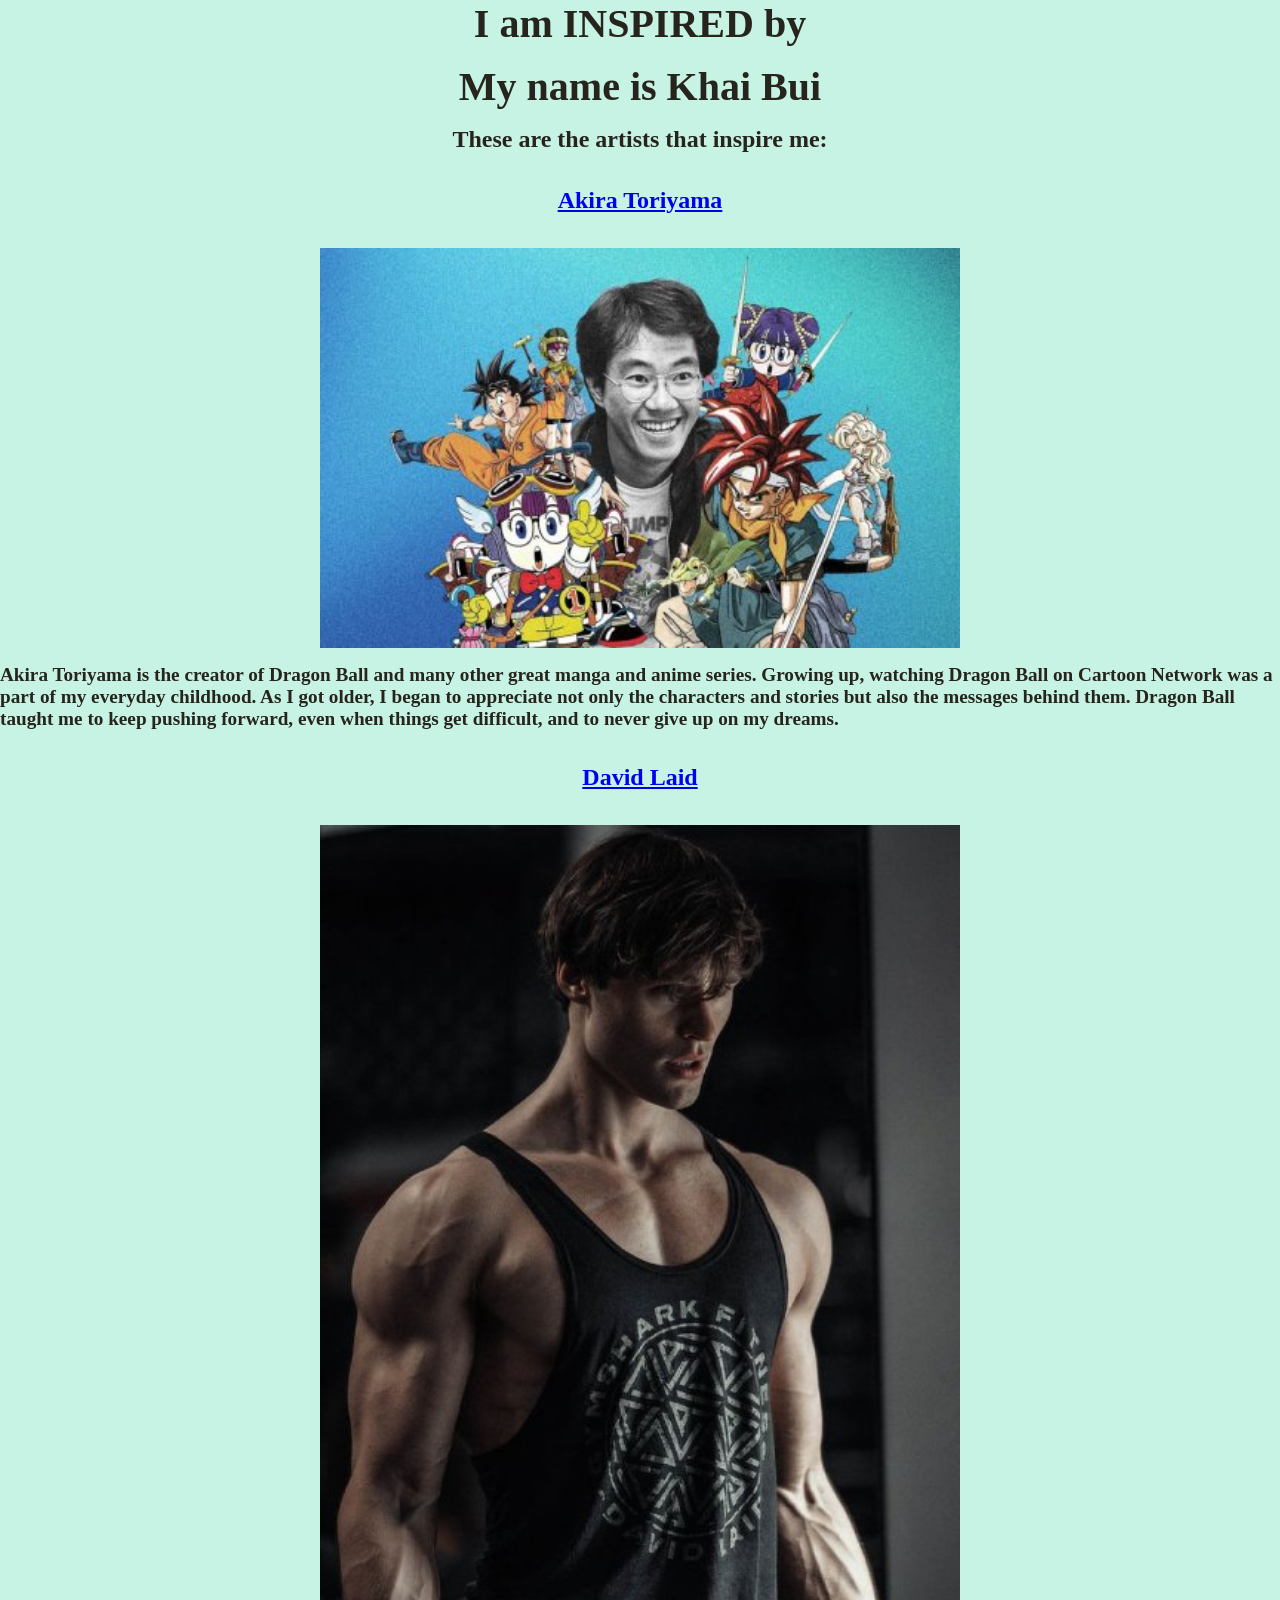
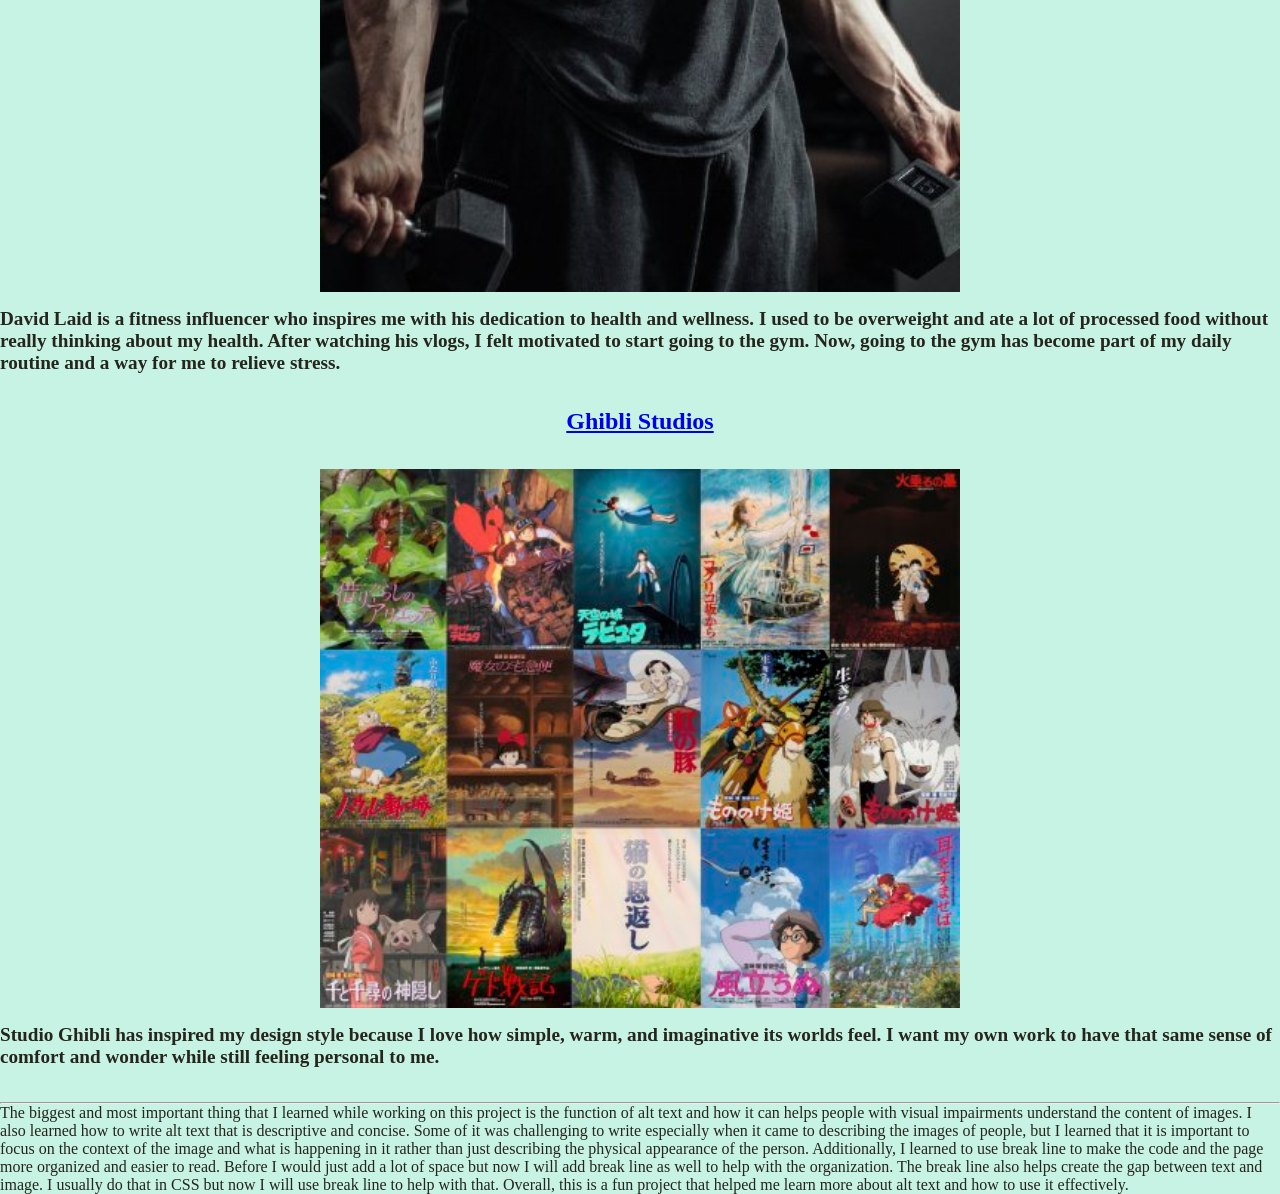
==== 2_inspo/2_inspo.index.html @ 1c8b5480 "push" ====
<!DOCTYPE html>
<html lang="en">
  <head>
    <meta charset="UTF-8">
    <link rel="stylesheet" href="css/2_inspo.style.css">
    <link href="https://fonts.googleapis.com/css2?family=Oswald:wght@200..700&display=swap" rel="stylesheet">
    <title> I am inspired by </title>
  </head> 
  <body>

    <h1> I am INSPIRED by </h1>
    
    <h1> My name is Khai Bui </h1>
    
    <h2> These are the artists that inspire me: </h2>
    
    <br>

    <h2> <a href="https://www.instagram.com/akira.toriyama" target="_blank"> Akira Toriyama</a> </h2>

    <br>
    
    <img src="img/toriyama.jpg" alt=" Akira Toriyama and his famous works surrounding him to pay tribute to his legacy ">
    
    <h4> Akira Toriyama is the creator of Dragon Ball and many other great manga and anime series. Growing up, watching Dragon Ball on Cartoon Network was a part of my everyday childhood. As I got older, I began to appreciate not only the characters and stories but also the messages behind them. Dragon Ball taught me to keep pushing forward, even when things get difficult, and to never give up on my dreams. </h4>

    <br> 

    <h2> <a href="https://www.instagram.com/davidlaid" target="_blank"> David Laid </a> </h2>
    
    <br>

    <img src="img/davidlaid.jpg" alt=" David Laid slowly curls the dumbbells">
    
    <h4> David Laid is a fitness influencer who inspires me with his dedication to health and wellness. I used to be overweight and ate a lot of processed food without really thinking about my health. After watching his vlogs, I felt motivated to start going to the gym. Now, going to the gym has become part of my daily routine and a way for me to relieve stress. </h4>

    <br>

    <h2> <a href="https://www.ghibli.jp" target="_blank"> Ghibli Studios</a> </h2>

    <br>

    <img src="img/ghiblistudio.jpg" alt=" A poster of Studio Ghibli's famous works">

    <h4> Studio Ghibli has inspired my design style because I love how simple, warm, and imaginative its worlds feel. I want my own work to have that same sense of comfort and wonder while still feeling personal to me. </h4>

    <br>
      <hr> The biggest and most important thing that I learned while working on this project is the function of alt text and how it can helps people with visual impairments understand the content of images. I also learned how to write alt text that is descriptive and concise. Some of it was challenging to write especially when it came to describing the images of people, but I learned that it is important to focus on the context of the image and what is happening in it rather than just describing the physical appearance of the person. Additionally, I learned to use break line to make the code and the page more organized and easier to read. Before I would just add a lot of space but now I will add break line as well to help with the organization. The break line also helps create the gap between text and image. I usually do that in CSS but now I will use break line to help with that. Overall, this is a fun project that helped me learn more about alt text and how to use it effectively. 
  </body>
</html>
---- 2_inspo/css/2_inspo.style.css ----
/* the * indicates universal styles, we will get into that later in the semester
for now, you can leave these alone */

* {
    margin: 0;
    padding: 0;
    box-sizing: border-box;
}

h1 {
    font-size: 2.5rem;
    text-align: center;
    margin-bottom: 1rem;
}

h2 {
    font-size: 1.5rem;
    text-align: center;
    margin-bottom: 1rem;
}

h4 {
    font-size: 1.2rem;
    text-align: left;
    margin-bottom: 1rem;
}

body {

    color: #26241C;
    background-color: #c6f3e4;
}

img {
    width: 50%;
    display: block;
    margin:auto;
    margin-bottom: 1rem;
}

nav {
  background-color: black;
  padding: 10px;
}

nav ul {
  display: flex;
  justify-content: center;
  align-items: center;
  gap: 30px;
  list-style: none;
}

nav li {
  background-color: black;
  padding: 7px 20px;
}

nav a {
  color: white;
  text-decoration: none;
  font-weight: bold;
  font-size: 25px;
  font-family: "Oswald", sans-serif;
}

nav a:hover {
  color: rgb(176, 175, 175);
}
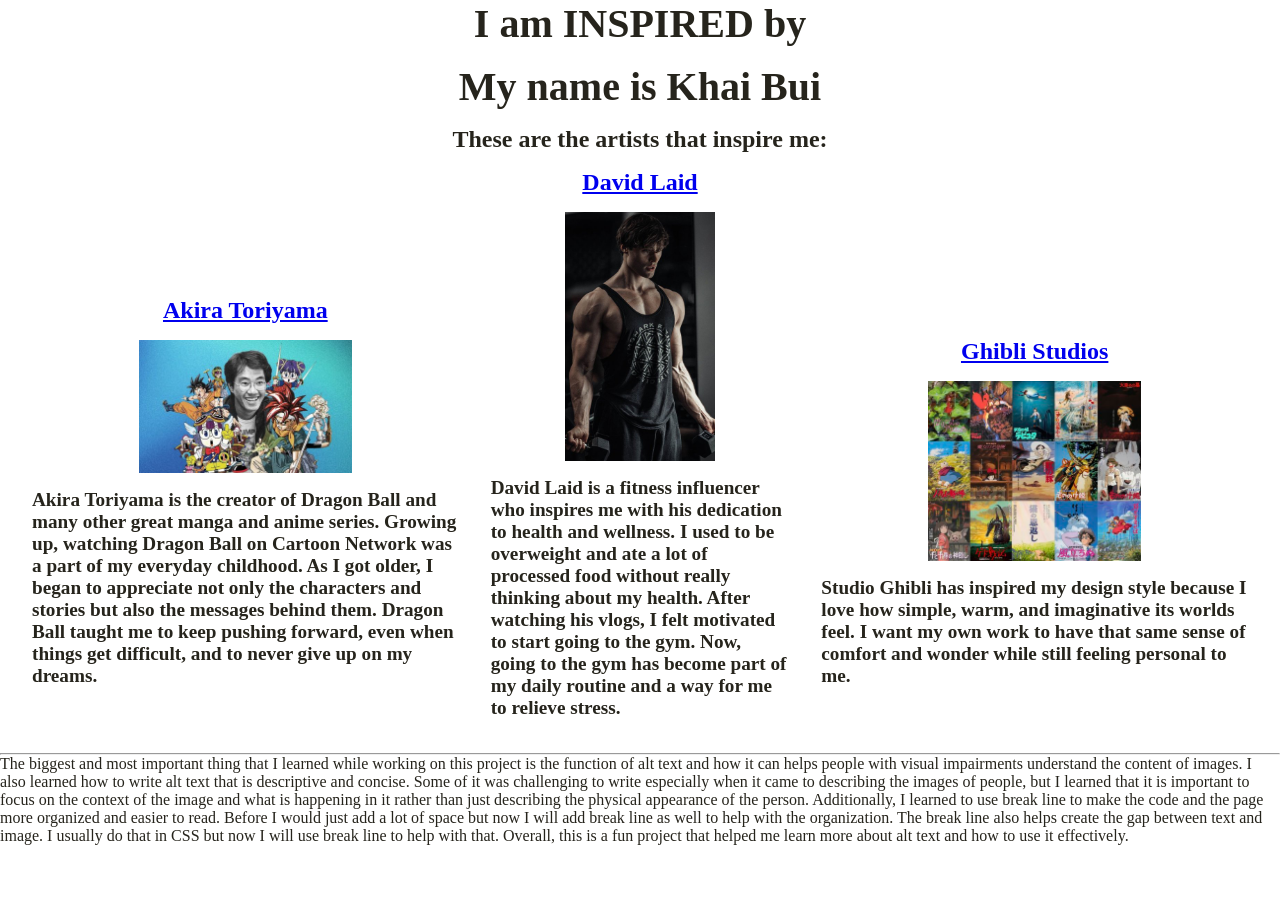
==== commit ff44e74b: "push" ====
--- a/2_inspo/2_inspo.index.html
+++ b/2_inspo/2_inspo.index.html
@@ -9,41 +9,32 @@
   <body>
 
     <h1> I am INSPIRED by </h1>
-    
     <h1> My name is Khai Bui </h1>
-    
     <h2> These are the artists that inspire me: </h2>
     
-    <br>
-
-    <h2> <a href="https://www.instagram.com/akira.toriyama" target="_blank"> Akira Toriyama</a> </h2>
-
-    <br>
+    <section> 
+    <div class="akira">
+      <h2> <a href="https://www.instagram.com/akira.toriyama" target="_blank"> Akira Toriyama</a> </h2> 
+      <img src="img/toriyama.jpg" alt=" Akira Toriyama and his famous works surrounding him to pay tribute to his legacy ">
+      <h4> Akira Toriyama is the creator of Dragon Ball and many other great manga and anime series. Growing up, watching Dragon Ball on Cartoon Network was a part of my everyday childhood. As I got older, I began to appreciate not only the characters and stories but also the messages behind them. Dragon Ball taught me to keep pushing forward, even when things get difficult, and to never give up on my dreams. </h4>
+    </div>
     
-    <img src="img/toriyama.jpg" alt=" Akira Toriyama and his famous works surrounding him to pay tribute to his legacy ">
+    <br> 
     
-    <h4> Akira Toriyama is the creator of Dragon Ball and many other great manga and anime series. Growing up, watching Dragon Ball on Cartoon Network was a part of my everyday childhood. As I got older, I began to appreciate not only the characters and stories but also the messages behind them. Dragon Ball taught me to keep pushing forward, even when things get difficult, and to never give up on my dreams. </h4>
-
-    <br> 
-
-    <h2> <a href="https://www.instagram.com/davidlaid" target="_blank"> David Laid </a> </h2>
+    <div class="david">
+      <h2> <a href="https://www.instagram.com/davidlaid" target="_blank"> David Laid </a> </h2>
+      <img src="img/davidlaid.jpg" alt=" David Laid slowly curls the dumbbells">
+      <h4> David Laid is a fitness influencer who inspires me with his dedication to health and wellness. I used to be overweight and ate a lot of processed food without really thinking about my health. After watching his vlogs, I felt motivated to start going to the gym. Now, going to the gym has become part of my daily routine and a way for me to relieve stress. </h4>
+    </div>
     
-    <br>
-
-    <img src="img/davidlaid.jpg" alt=" David Laid slowly curls the dumbbells">
-    
-    <h4> David Laid is a fitness influencer who inspires me with his dedication to health and wellness. I used to be overweight and ate a lot of processed food without really thinking about my health. After watching his vlogs, I felt motivated to start going to the gym. Now, going to the gym has become part of my daily routine and a way for me to relieve stress. </h4>
-
-    <br>
-
-    <h2> <a href="https://www.ghibli.jp" target="_blank"> Ghibli Studios</a> </h2>
-
-    <br>
-
-    <img src="img/ghiblistudio.jpg" alt=" A poster of Studio Ghibli's famous works">
-
-    <h4> Studio Ghibli has inspired my design style because I love how simple, warm, and imaginative its worlds feel. I want my own work to have that same sense of comfort and wonder while still feeling personal to me. </h4>
-
+    <div class="ghibli"> 
+      <h2> <a href="https://www.ghibli.jp" target="_blank"> Ghibli Studios</a> </h2>
+      <img src="img/ghiblistudio.jpg" alt=" A poster of Studio Ghibli's famous works">
+      <h4> Studio Ghibli has inspired my design style because I love how simple, warm, and imaginative its worlds feel. I want my own work to have that same sense of comfort and wonder while still feeling personal to me. </h4>
+    </div>
+  
+  </section>
+        
     <br>
       <hr> The biggest and most important thing that I learned while working on this project is the function of alt text and how it can helps people with visual impairments understand the content of images. I also learned how to write alt text that is descriptive and concise. Some of it was challenging to write especially when it came to describing the images of people, but I learned that it is important to focus on the context of the image and what is happening in it rather than just describing the physical appearance of the person. Additionally, I learned to use break line to make the code and the page more organized and easier to read. Before I would just add a lot of space but now I will add break line as well to help with the organization. The break line also helps create the gap between text and image. I usually do that in CSS but now I will use break line to help with that. Overall, this is a fun project that helped me learn more about alt text and how to use it effectively. 
   </body>
--- a/2_inspo/css/2_inspo.style.css
+++ b/2_inspo/css/2_inspo.style.css
@@ -5,6 +5,12 @@
     margin: 0;
     padding: 0;
     box-sizing: border-box;
+}
+
+html {
+    color: #26241C;
+    background-image: linear-gradient(black and white ) !important; 
+     
 }
 
 h1 {
@@ -25,12 +31,6 @@
     margin-bottom: 1rem;
 }
 
-body {
-
-    color: #26241C;
-    background-color: #c6f3e4;
-}
-
 img {
     width: 50%;
     display: block;
@@ -38,32 +38,32 @@
     margin-bottom: 1rem;
 }
 
-nav {
-  background-color: black;
-  padding: 10px;
+section {
+  display: flex;
+  flex-direction: row;
+  flex-wrap: nowrap;
+  align-items: flex-end;
+  width: 100%;
+  justify-content: space-between;
 }
 
-nav ul {
-  display: flex;
-  justify-content: center;
-  align-items: center;
-  gap: 30px;
-  list-style: none;
+section p {
+  text-align: justify;
+  text-justify: inter-word;
 }
 
-nav li {
-  background-color: black;
-  padding: 7px 20px;
+
+.akira {
+  width: 50%;
+  margin: 2.5% 2.5% 2.5% 2.5%;
+
 }
 
-nav a {
-  color: white;
-  text-decoration: none;
-  font-weight: bold;
-  font-size: 25px;
-  font-family: "Oswald", sans-serif;
+.david {
+  width: 35%
 }
 
-nav a:hover {
-  color: rgb(176, 175, 175);
+.ghibli {
+  width: 50%;
+  margin: 2.5% 2.5% 2.5% 2.5%;
 }
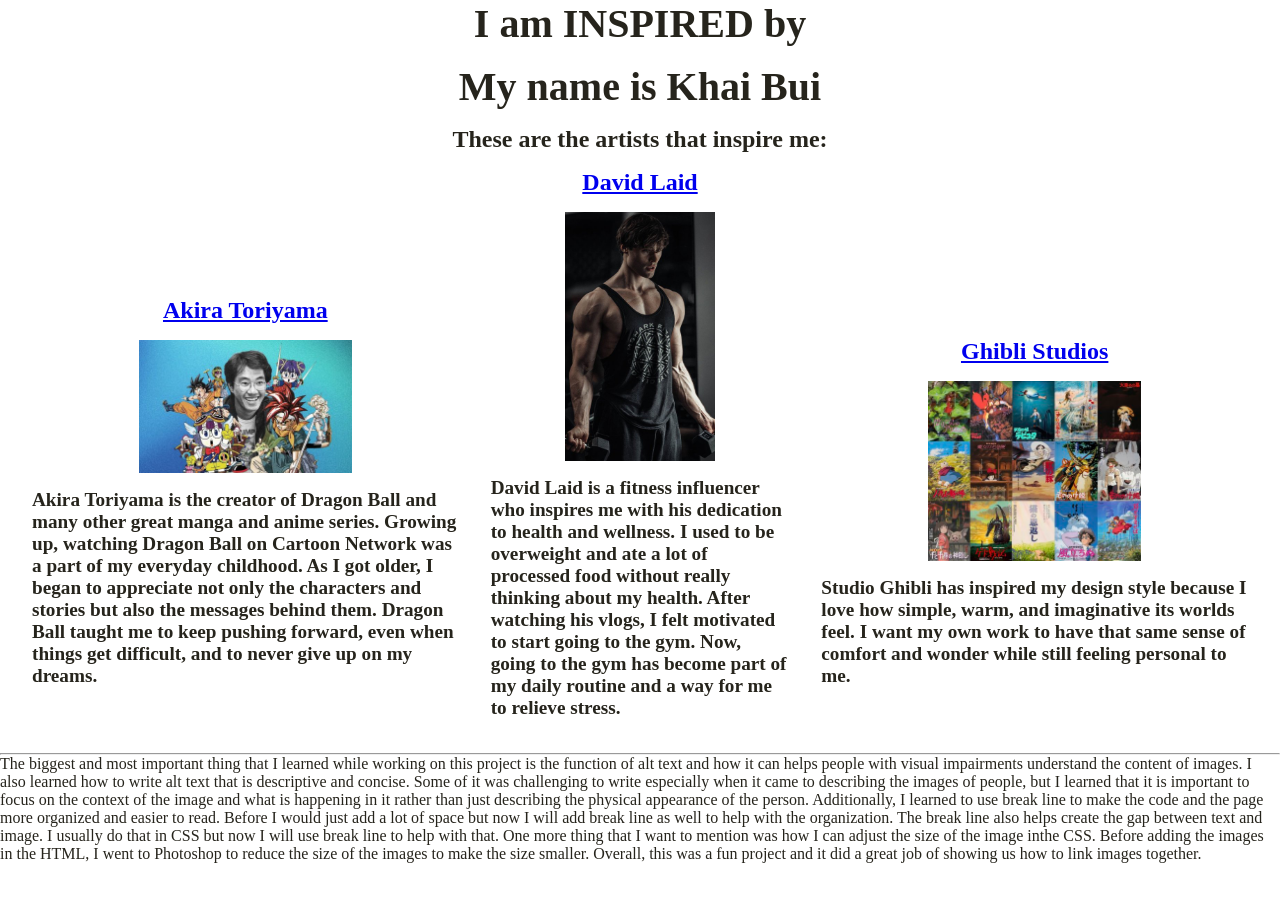
==== commit 9a8112f8: "push" ====
--- a/2_inspo/2_inspo.index.html
+++ b/2_inspo/2_inspo.index.html
@@ -32,10 +32,10 @@
       <img src="img/ghiblistudio.jpg" alt=" A poster of Studio Ghibli's famous works">
       <h4> Studio Ghibli has inspired my design style because I love how simple, warm, and imaginative its worlds feel. I want my own work to have that same sense of comfort and wonder while still feeling personal to me. </h4>
     </div>
+  </section>
+
   
-  </section>
-        
     <br>
-      <hr> The biggest and most important thing that I learned while working on this project is the function of alt text and how it can helps people with visual impairments understand the content of images. I also learned how to write alt text that is descriptive and concise. Some of it was challenging to write especially when it came to describing the images of people, but I learned that it is important to focus on the context of the image and what is happening in it rather than just describing the physical appearance of the person. Additionally, I learned to use break line to make the code and the page more organized and easier to read. Before I would just add a lot of space but now I will add break line as well to help with the organization. The break line also helps create the gap between text and image. I usually do that in CSS but now I will use break line to help with that. Overall, this is a fun project that helped me learn more about alt text and how to use it effectively. 
+      <hr> The biggest and most important thing that I learned while working on this project is the function of alt text and how it can helps people with visual impairments understand the content of images. I also learned how to write alt text that is descriptive and concise. Some of it was challenging to write especially when it came to describing the images of people, but I learned that it is important to focus on the context of the image and what is happening in it rather than just describing the physical appearance of the person. Additionally, I learned to use break line to make the code and the page more organized and easier to read. Before I would just add a lot of space but now I will add break line as well to help with the organization. The break line also helps create the gap between text and image. I usually do that in CSS but now I will use break line to help with that. One more thing that I want to mention was how I can adjust the size of the image inthe CSS. Before adding the images in the HTML, I went to Photoshop to reduce the size of the images to make the size smaller. Overall, this was a fun project and it did a great job of showing us how to link images together.   
   </body>
 </html>
--- a/2_inspo/css/2_inspo.style.css
+++ b/2_inspo/css/2_inspo.style.css
@@ -9,8 +9,8 @@
 
 html {
     color: #26241C;
-    background-image: linear-gradient(black and white ) !important; 
-     
+    background-image: linear-gradient(black and white );
+    
 }
 
 h1 {
